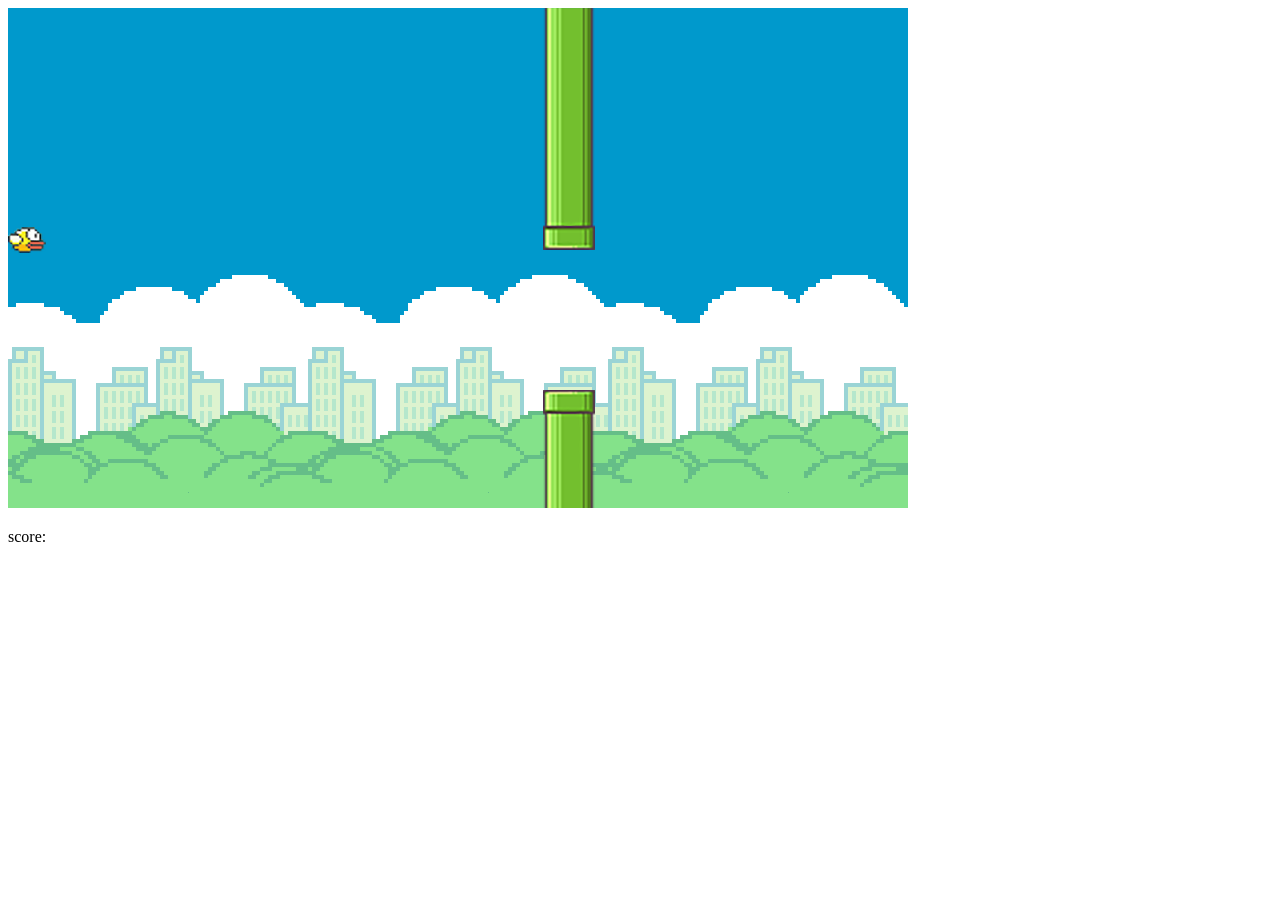
==== index.html @ ecbc9554 "up" ====
<!DOCTYPE html>
<html lang="en">
<head>
    <meta charset="UTF-8">
    <meta name="viewport" content="width=device-width, initial-scale=1.0">
    <title>game con chim</title>
</head>
<body>
    <canvas id="gamezone" width="900" height="500"></canvas>
    <p id="score">score: </p>
</body>
<script src="main.js"></script>
</html>
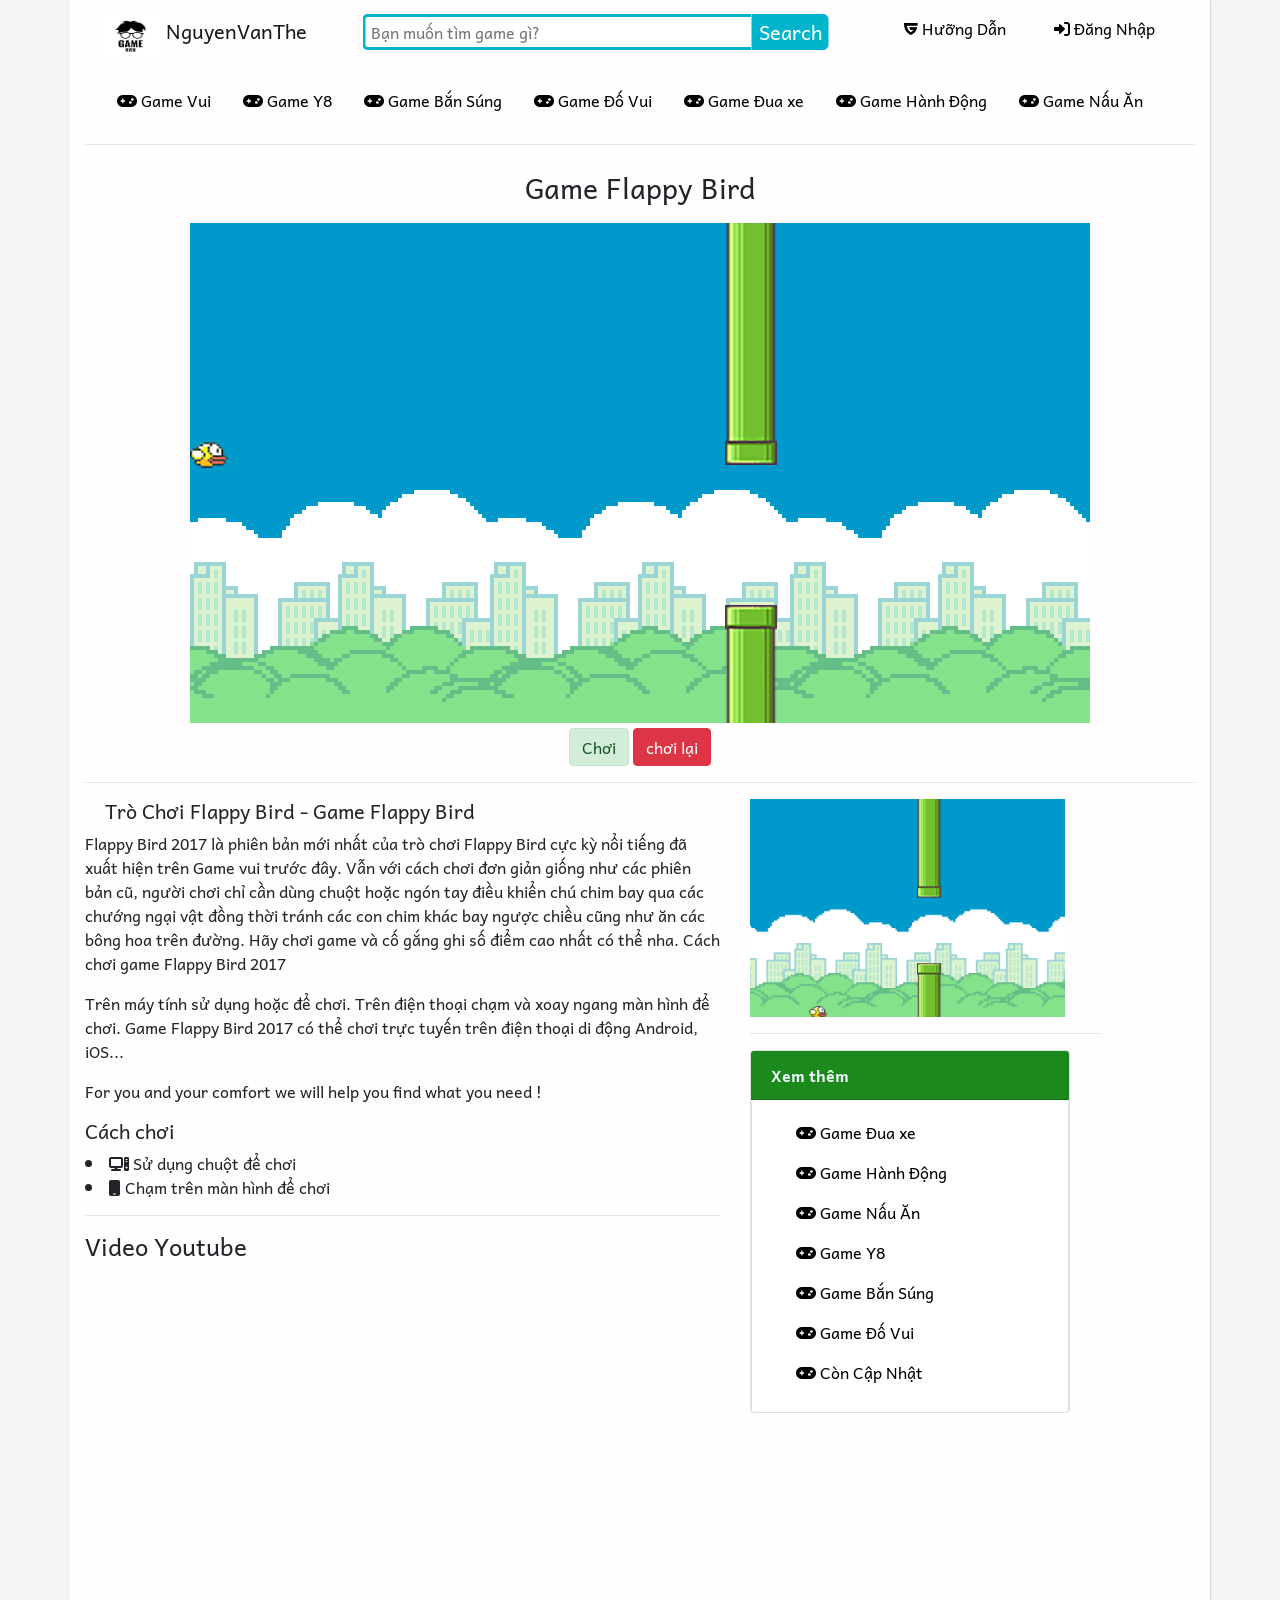
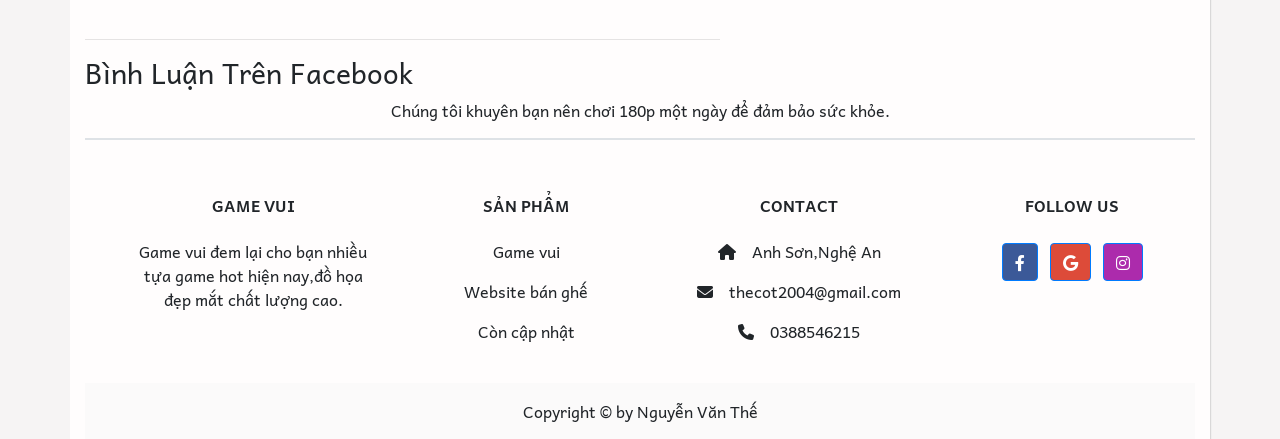
==== commit e6944bdc: "update" ====
--- a/index.html
+++ b/index.html
@@ -1,13 +1,284 @@
 <!DOCTYPE html>
 <html lang="en">
+
 <head>
     <meta charset="UTF-8">
+    <meta http-equiv="X-UA-Compatible" content="IE=edge">
     <meta name="viewport" content="width=device-width, initial-scale=1.0">
-    <title>game con chim</title>
+    <title>game</title>
+    <link rel="stylesheet" href="fontasomewre/css/all.css">
+    <link rel="stylesheet" href="fontasomewre/css/all.min.css">
+    <link rel="stylesheet" href="https://cdn.jsdelivr.net/npm/bootstrap@4.6.2/dist/css/bootstrap.min.css"
+        integrity="sha384-xOolHFLEh07PJGoPkLv1IbcEPTNtaed2xpHsD9ESMhqIYd0nLMwNLD69Npy4HI+N" crossorigin="anonymous">
+    <link rel="stylesheet" href="style.css">
+    <link rel="stylesheet" href="search.css">
+    <link rel="preconnect" href="https://fonts.googleapis.com">
+    <link rel="preconnect" href="https://fonts.gstatic.com" crossorigin>
+    <link rel="preconnect" href="https://fonts.googleapis.com"><link rel="preconnect" href="https://fonts.gstatic.com" crossorigin><link href="https://fonts.googleapis.com/css2?family=Andika&family=Inter+Tight&family=Roboto&family=Rubik:wght@300&display=swap" rel="stylesheet">
 </head>
+<style>
+    body {
+        font-family: 'Andika', sans-serif;
+    }
+
+    .container {
+        box-shadow: 1px 1px 1px rgba(196, 196, 196, 0.575);
+        background-color: #fffdfd;
+    }
+    .container-fluid{
+        background-color: #f6f4f4;
+    }
+
+    .ul li {
+        text-decoration: none;
+        list-style: none;
+    }
+</style>
+
 <body>
-    <canvas id="gamezone" width="900" height="500"></canvas>
-    <p id="score">score: </p>
+    
+
+    <div class="container-fluid">
+        <div class="container">
+            
+            <header>
+                <!-- Image and text -->
+                <nav class="navbar navbar-light ">
+                    <a class="navbar-brand" href="#">
+                        <img src="anh1.png" width="60" height="40"
+                            class="d-inline-block align-top" alt="">
+                        NguyenVanThe
+                    </a>
+                    <div class="wrap">
+                        <form action="" class="search" method="post">
+                            <input type="text" class="searchTerm" placeholder="Bạn muốn tìm game gì?">
+                            <button type="submit" class="searchButton">
+                                Search
+                            </button>
+                        </form>
+                    </div>
+                    <ul style="display: flex; list-style: none;">
+                    </li>
+                    <li class="nav-item">
+                        <a class="nav-link" href="#"><i class="fa-brands fa-guilded"></i> Hưỡng Dẫn</a>
+                    </li>
+                    <li class="nav-item">
+                        <a class="nav-link" href="#"> <i class="fa-solid fa-right-to-bracket"></i> Đăng Nhập</a>
+                    </li>
+                    </ul>
+                </nav>
+                <nav class="navbar navbar-expand-lg ">
+                    <div class="collapse navbar-collapse" id="navbarNav">
+                        <ul class="navbar-nav">
+                            <li class="nav-item">
+                                <a class="nav-link" href="#"><i class="fa-solid fa-gamepad"></i> Game Vui</a>
+                            </li>
+                            <li class="nav-item">
+                                <a class="nav-link" href="#"><i class="fa-solid fa-gamepad"></i> Game Y8</a>
+                            </li>
+                            <li class="nav-item">
+                                <a class="nav-link" href="#"><i class="fa-solid fa-gamepad"></i> Game Bắn Súng</a>
+                            </li>
+                            <li class="nav-item">
+                                <a class="nav-link" href="#"><i class="fa-solid fa-gamepad"></i> Game Đố Vui</a>
+                            </li>
+                            <li class="nav-item">
+                                <a class="nav-link" href="#"><i class="fa-solid fa-gamepad"></i> Game Đua xe</a>
+                            </li>
+                            <li class="nav-item">
+                                <a class="nav-link" href="#"><i class="fa-solid fa-gamepad"></i> Game Hành Động</a>
+                            </li>
+                            <li class="nav-item">
+                                <a class="nav-link" href="#"><i class="fa-solid fa-gamepad"></i> Game Nấu Ăn</a>
+                            </li>
+                        </ul>
+                </nav>
+
+            </header>
+            <hr>
+            <div class="main" style="text-align: center;">
+                <h3 style="padding: 10px 5px;">Game Flappy Bird</h3>
+                <canvas id="gamezone" width="900" height="500"></canvas>
+                <br>
+                <form>
+                    <input type="button" class="btn alert-success" value="Chơi" onclick="history.go(0)">
+                
+                    <input type="button" class="btn btn-danger" value="chơi lại" onclick="history.go(0)">
+                </form>
+
+            </div>
+            <hr>
+            <div class="row">
+                <div class="col-md-7">
+                    <h5 style="padding: 0px 20px;">Trò Chơi Flappy Bird - Game Flappy Bird</h5>
+                    <p>
+                        Flappy Bird 2017 là phiên bản mới nhất của trò chơi Flappy Bird cực kỳ nổi tiếng đã xuất hiện
+                        trên
+                        Game
+                        vui trước đây. Vẫn với cách chơi đơn giản giống như các phiên bản cũ, người chơi chỉ cần dùng
+                        chuột
+                        hoặc
+                        ngón tay điều khiển chú chim bay qua các chướng ngại vật đồng thời tránh các con chim khác bay
+                        ngược
+                        chiều cũng như ăn các bông hoa trên đường. Hãy chơi game và cố gắng ghi số điểm cao nhất có thể
+                        nha.
+                        Cách chơi game Flappy Bird 2017
+                    </p>
+                    <p>
+                        Trên máy tính sử dụng hoặc để chơi.
+                        Trên điện thoại chạm và xoay ngang màn hình để chơi.
+                        Game Flappy Bird 2017 có thể chơi trực tuyến trên điện thoại di động Android, iOS...
+                    </p>
+                    <p>
+                        For you and your comfort we will help you find what you need !
+                    </p>
+                   
+                    <div class="fb-like" data-href="https://www.facebook.com/thecot.haha" data-width="100%"
+                        data-layout="standard" data-action="like" data-size="small" data-share="true"></div>
+                    <h5>Cách chơi</h5>
+                    <li> <i class="fa-solid fa-computer"></i> Sử dụng chuột để chơi</li>
+                    <li> <i class="fa-sharp fa-solid fa-mobile"></i> Chạm trên màn hình để chơi</li>
+                    <hr>
+                    <h4>Video Youtube</h4>
+                    <iframe width="620" height="350" src="https://www.youtube.com/embed/FMVFmEuWz3E" title="Game DỄ nhất mà tôi từng chơi | Flappy Bird" frameborder="0" allow="accelerometer; autoplay; clipboard-write; encrypted-media; gyroscope; picture-in-picture" allowfullscreen></iframe>
+                    <hr>
+                    <h3>Bình Luận Trên Facebook</h3>
+                    <div class="fb-comments" data-href="https://gamevui.vn/" data-width="100%" data-numposts="7"></div>
+                  
+                </div>
+                <div class="col-md-4">
+                    <img src="anh2.png" alt="" width="90%">
+
+                    <hr>
+                    <div class="card " style="width: 20rem; ">
+                        <div class="card-header" style="background-color: rgb(27, 137, 27); color: aliceblue; font-weight: bold;">
+                            Xem thêm
+                        </div>
+                        <ul class="list-group list-group-item" style="padding-bottom: 20px;color: aliceblue; list-style: none;">
+                            <li class="nav-item">
+                                <a class="nav-link" href="#"><i class="fa-solid fa-gamepad"></i> Game Đua xe</a>
+                            </li>
+                            <li class="nav-item">
+                                <a class="nav-link" href="#"><i class="fa-solid fa-gamepad"></i> Game Hành Động</a>
+                            </li>
+                            <li class="nav-item">
+                                <a class="nav-link" href="#"><i class="fa-solid fa-gamepad"></i> Game Nấu Ăn</a>
+                            </li>
+                            <li class="nav-item">
+                                <a class="nav-link" href="#"><i class="fa-solid fa-gamepad"></i> Game Y8</a>
+                            </li>
+                            <li class="nav-item">
+                                <a class="nav-link" href="#"><i class="fa-solid fa-gamepad"></i> Game Bắn Súng</a>
+                            </li>
+                            <li class="nav-item">
+                                <a class="nav-link" href="#"><i class="fa-solid fa-gamepad"></i> Game Đố Vui</a>
+                            </li>
+                            <li class="nav-item">
+                                <a class="nav-link" href="#"><i class="fa-solid fa-gamepad"></i> Còn Cập Nhật</a>
+                            </li>
+                        </ul>
+                    </div>
+                </div>
+            </div>
+             <p class="text-center">Chúng tôi khuyên bạn nên chơi 180p một ngày để đảm bảo sức khỏe.</p>
+            <hr class="border">
+
+
+
+
+            <footer class="text-center text-lg-start" style="background-color: #fffdfd;">
+                <!-- Grid container -->
+                <div class=" p-4 pb-0">
+                    <!-- Section: Links -->
+                    <section class="">
+                        <!--Grid row-->
+                        <div class="row">
+                            <!-- Grid column -->
+                            <div class="col-md-3 col-lg-3 col-xl-3 mx-auto mt-3">
+                                <h6 class="text-uppercase mb-4 font-weight-bold">
+                                    Game Vui
+                                </h6>
+                                <p>
+                                    Game vui đem lại cho bạn nhiều tựa game hot hiện nay,đồ họa đẹp mắt chất lượng cao.
+                                </p>
+                            </div>
+                            <!-- Grid column -->
+
+                            <hr class="w-100 clearfix d-md-none" />
+
+                            <!-- Grid column -->
+                            <div class="col-md-2 col-lg-2 col-xl-2 mx-auto mt-3">
+                                <h6 class="text-uppercase mb-4 font-weight-bold">Sản Phẩm</h6>
+                                <p>
+                                    <a>Game vui</a>
+                                </p>
+                                <p>
+                                    <a>Website bán ghế</a>
+                                </p>
+                                <p>
+                                    <a>Còn cập nhật</a>
+                                </p>
+
+                            </div>
+                            <!-- Grid column -->
+
+                            <hr class="w-100 clearfix d-md-none" />
+                            <!-- Grid column -->
+                            <hr class="w-100 clearfix d-md-none" />
+
+                            <!-- Grid column -->
+                            <div class="col-md-4 col-lg-3 col-xl-3 mx-auto mt-3">
+                                <h6 class="text-uppercase mb-4 font-weight-bold">Contact</h6>
+                                <p><i class="fas fa-home mr-3"></i>Anh Sơn,Nghệ An</p>
+                                <p><i class="fas fa-envelope mr-3"></i>thecot2004@gmail.com </p>
+                                <p><i class="fas fa-phone mr-3"></i>0388546215</p>
+                            </div>
+                            <!-- Grid column -->
+
+                            <!-- Grid column -->
+                            <div class="col-md-3 col-lg-2 col-xl-2 mx-auto mt-3">
+                                <h6 class="text-uppercase mb-4 font-weight-bold">Follow us</h6>
+
+                                <!-- Facebook -->
+                                <a class="btn btn-primary btn-floating m-1" style="background-color: #3b5998"
+                                    href="https://www.facebook.com/thecot.haha" role="button"><i
+                                        class="fab fa-facebook-f"></i></a>
+
+
+
+                                <!-- Google -->
+                                <a class="btn btn-primary btn-floating m-1" style="background-color: #dd4b39" href="https://www.youtube.com/channel/UCXW4ERYTcLqAjxJQsUSi8tg"
+                                    role="button"><i class="fab fa-google"></i></a>
+
+                                <!-- Instagram -->
+                                <a class="btn btn-primary btn-floating m-1" style="background-color: #ac2bac" href="https://www.instagram.com/thecot07/"
+                                    role="button"><i class="fab fa-instagram"></i></a>
+
+
+                            </div>
+                        </div>
+                        <!--Grid row-->
+                    </section>
+                    <!-- Section: Links -->
+                </div>
+                <!-- Grid container -->
+
+                <!-- Copyright -->
+                <div class="text-center p-3" style="background-color: rgba(236, 236, 236, 0.2)">
+                    Copyright &copy; by Nguyễn Văn Thế
+                </div>
+                <!-- Copyright -->
+            </footer>
+            <!-- Footer -->
+        </div>
+    
+</div>
 </body>
 <script src="main.js"></script>
+
+<div id="fb-root"></div>
+<script async defer crossorigin="anonymous"
+    src="https://connect.facebook.net/vi_VN/sdk.js#xfbml=1&version=v15.0&appId=592013982506068&autoLogAppEvents=1"
+    nonce="W2XmG7zL"></script>
+
 </html>
--- a/style.css
+++ b/style.css
@@ -0,0 +1,15 @@
+.nav-link{
+    margin: 0px 8px;
+    color: black;
+    
+}
+
+ul li :hover{
+    color: orange;
+
+}
+
+.form{
+    
+   padding-top: 40px;
+}
--- a/search.css
+++ b/search.css
@@ -0,0 +1,40 @@
+.search {
+    width: 140%;
+    position: relative;
+    display: flex;
+  }
+  
+  .searchTerm {
+    width: 140%;
+    border: 3px solid #00B4CC;
+    border-right: none;
+    padding: 5px;
+    height: 36px;
+    border-radius: 5px 0 0 5px;
+    outline: none;
+    color: #9DBFAF;
+  }
+  
+  .searchTerm:focus{
+    color: #00B4CC;
+  }
+  
+  .searchButton {
+    width: 100px;
+    height: 36px;
+    border: 1px solid #00B4CC;
+    background: #00B4CC;
+    text-align: center;
+    color: #fff;
+    border-radius: 0 5px 5px 0;
+    cursor: pointer;
+    font-size: 20px;
+  }
+  
+  .wrap{
+    width: 30%;
+    position: absolute;
+    top: 45%;
+    left: 40%;
+    transform: translate(-50%, -50%);
+  }
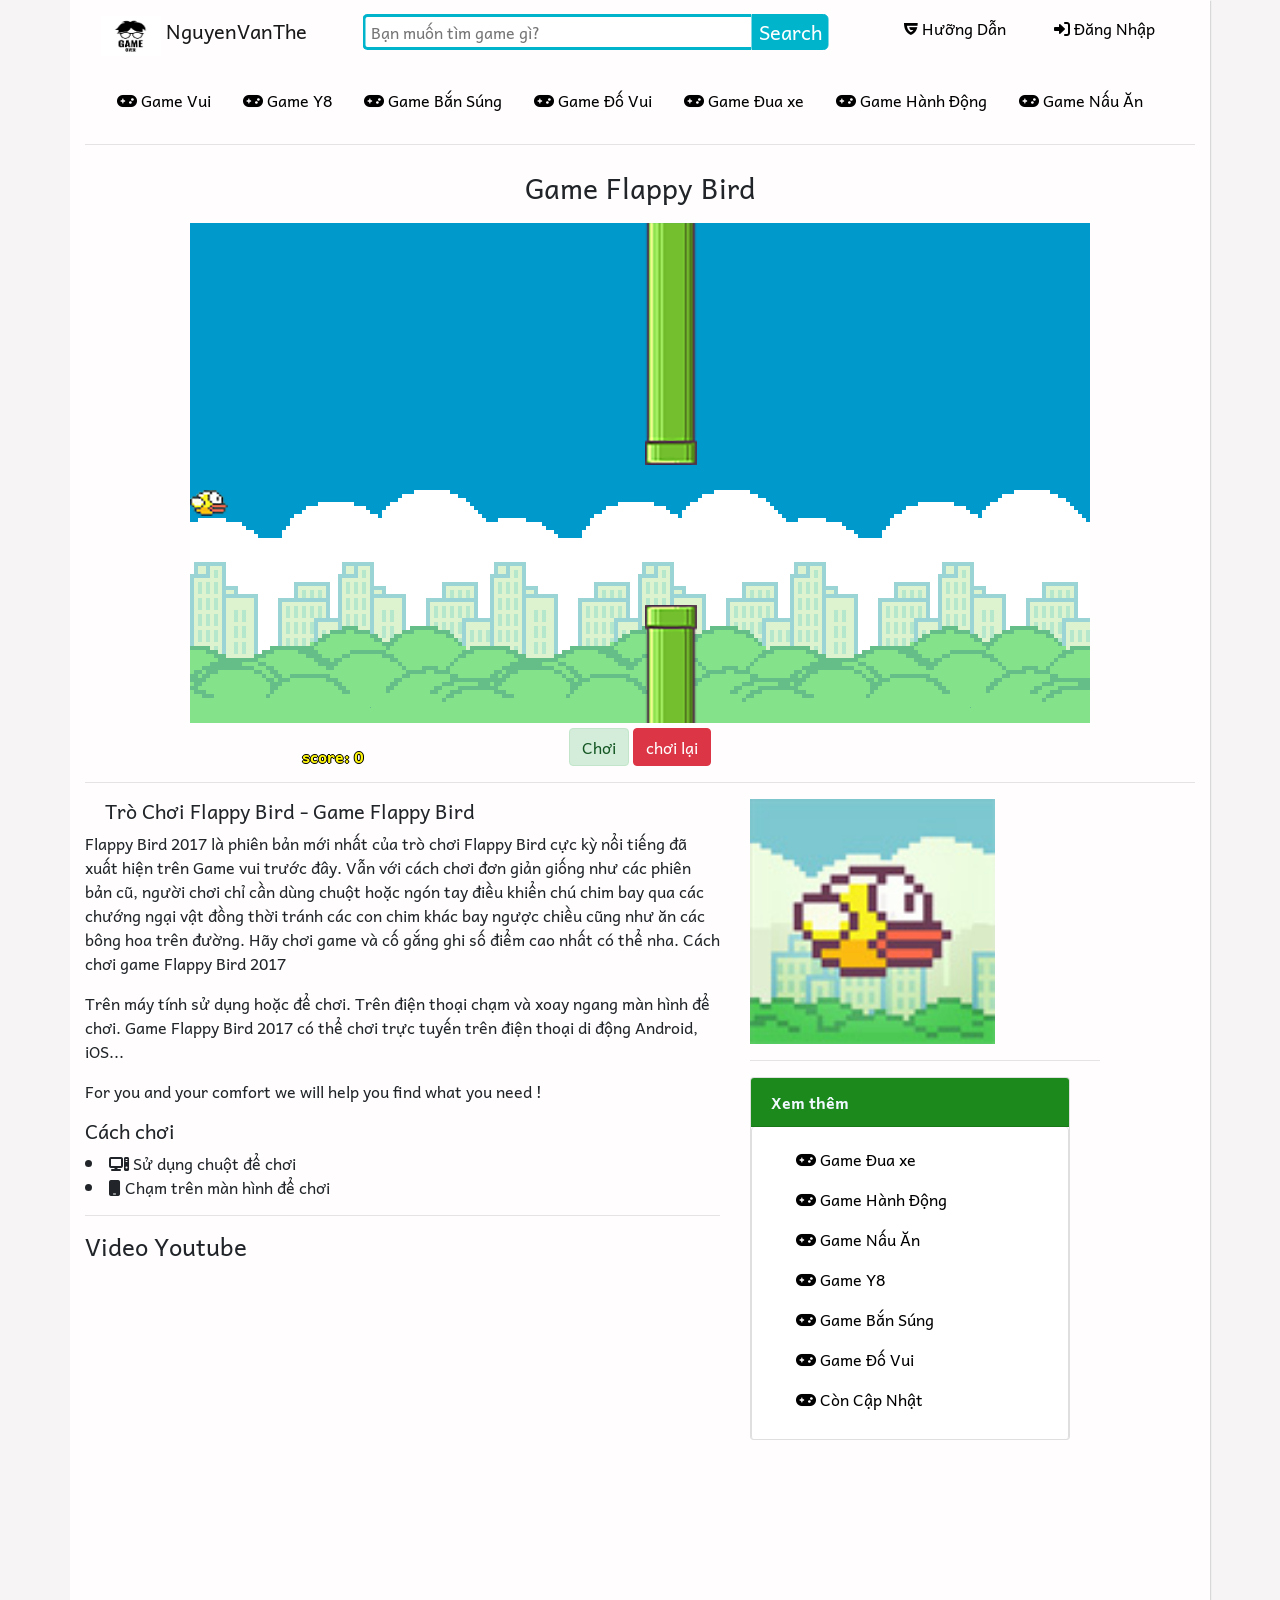
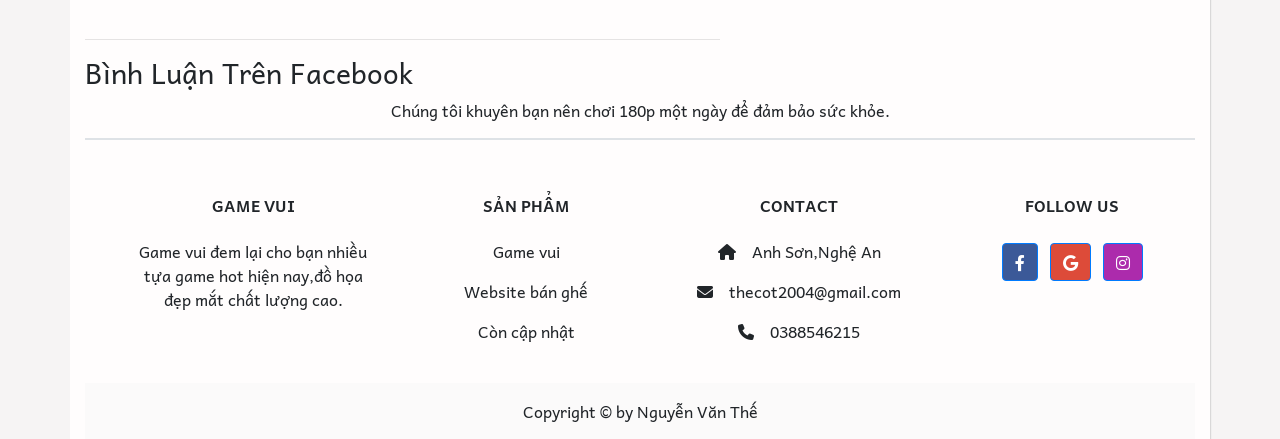
==== commit 962316da: "update" ====
--- a/index.html
+++ b/index.html
@@ -33,6 +33,24 @@
         text-decoration: none;
         list-style: none;
     }
+    .diem{
+        position: absolute;
+  top: 84%;
+  left: 26%;
+  transform: translate(-50%, -50%);
+  color: rgb(255, 247, 12);
+  text-shadow: -1px 0 black, 0 1px black,      1px 0 black, 0 -1px black;
+  text-align: center;
+  font-weight: bolder;
+    }
+    body{
+-webkit-touch-callout: none;
+-webkit-user-select: none;
+-moz-user-select: none;
+-ms-user-select: none;
+-o-user-select: none;
+user-select: none;
+}
 </style>
 
 <body>
@@ -99,6 +117,7 @@
             <div class="main" style="text-align: center;">
                 <h3 style="padding: 10px 5px;">Game Flappy Bird</h3>
                 <canvas id="gamezone" width="900" height="500"></canvas>
+                    <p class="diem" id="score">score: 0</p>
                 <br>
                 <form>
                     <input type="button" class="btn alert-success" value="Chơi" onclick="history.go(0)">
@@ -147,11 +166,11 @@
                   
                 </div>
                 <div class="col-md-4">
-                    <img src="anh2.png" alt="" width="90%">
+                    <img src="anh3.jpg" alt="" width="70%">
 
                     <hr>
                     <div class="card " style="width: 20rem; ">
-                        <div class="card-header" style="background-color: rgb(27, 137, 27); color: aliceblue; font-weight: bold;">
+                        <div class="card-header" style="background-color: rgb(27, 137, 27); color: aliceblue; font-weight: bolder;">
                             Xem thêm
                         </div>
                         <ul class="list-group list-group-item" style="padding-bottom: 20px;color: aliceblue; list-style: none;">
@@ -182,6 +201,7 @@
             </div>
              <p class="text-center">Chúng tôi khuyên bạn nên chơi 180p một ngày để đảm bảo sức khỏe.</p>
             <hr class="border">
+            
 
 
 
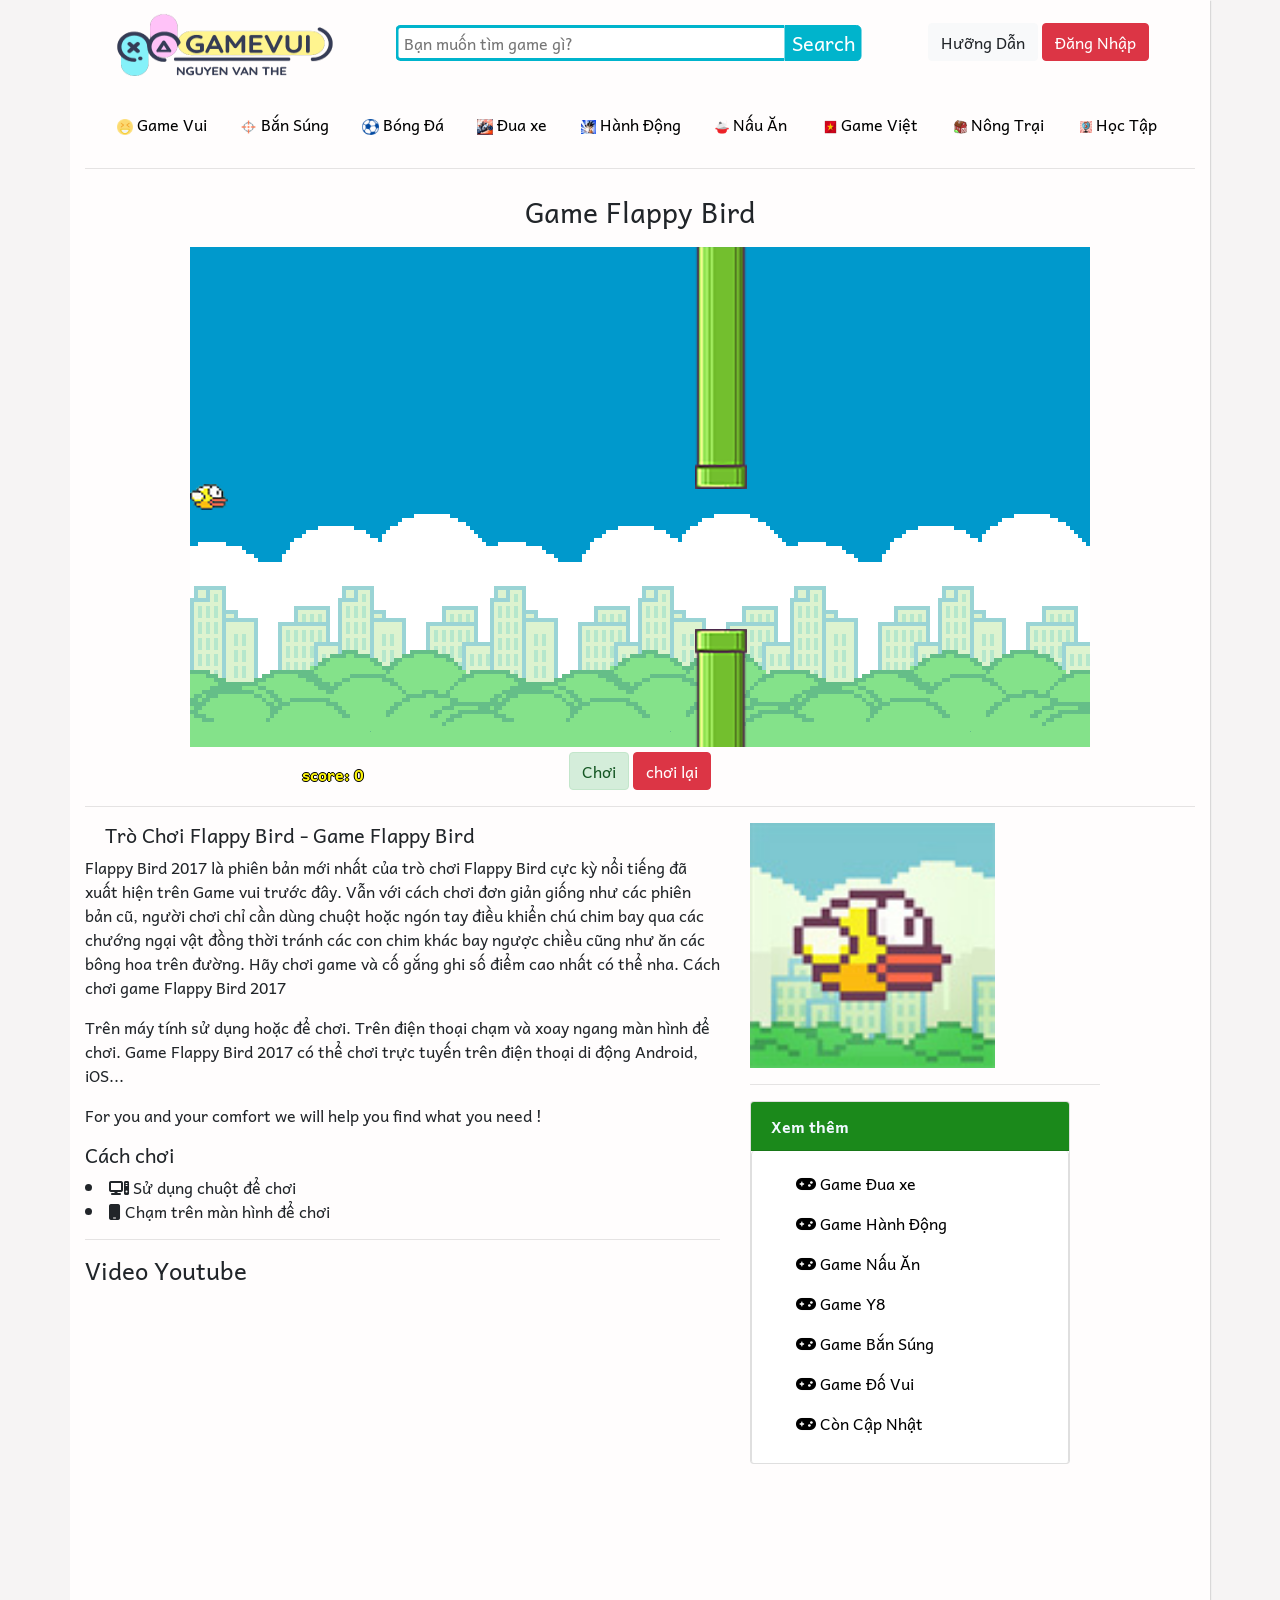
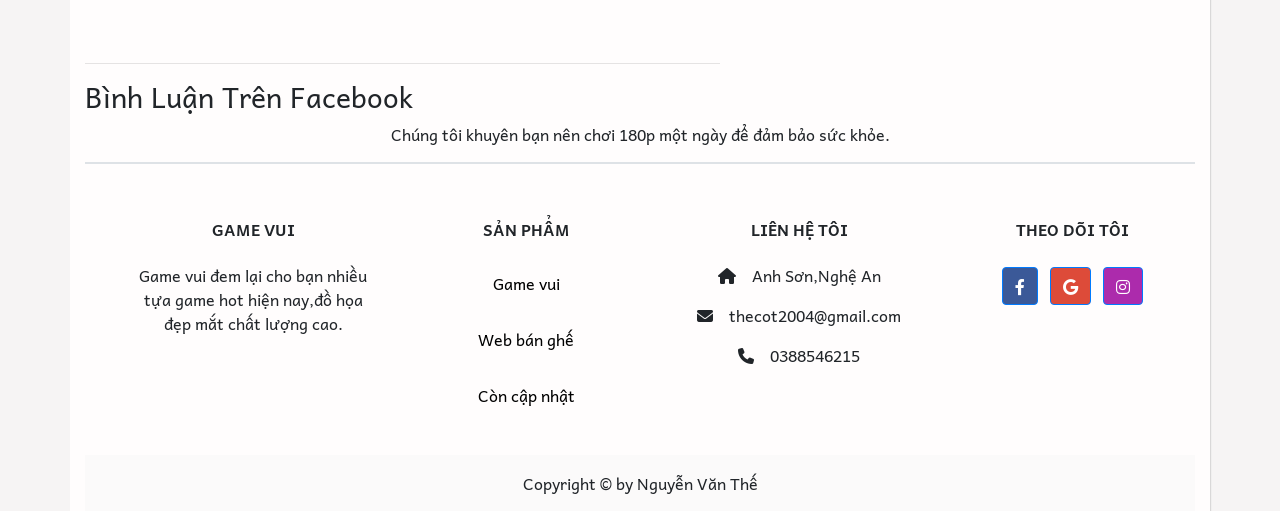
==== commit 34950c10: "lentiep" ====
--- a/index.html
+++ b/index.html
@@ -12,20 +12,29 @@
         integrity="sha384-xOolHFLEh07PJGoPkLv1IbcEPTNtaed2xpHsD9ESMhqIYd0nLMwNLD69Npy4HI+N" crossorigin="anonymous">
     <link rel="stylesheet" href="style.css">
     <link rel="stylesheet" href="search.css">
+
     <link rel="preconnect" href="https://fonts.googleapis.com">
     <link rel="preconnect" href="https://fonts.gstatic.com" crossorigin>
-    <link rel="preconnect" href="https://fonts.googleapis.com"><link rel="preconnect" href="https://fonts.gstatic.com" crossorigin><link href="https://fonts.googleapis.com/css2?family=Andika&family=Inter+Tight&family=Roboto&family=Rubik:wght@300&display=swap" rel="stylesheet">
+    <link rel="preconnect" href="https://fonts.googleapis.com">
+    <link rel="preconnect" href="https://fonts.gstatic.com" crossorigin>
+    <link
+        href="https://fonts.googleapis.com/css2?family=Andika&family=Inter+Tight&family=Roboto&family=Rubik:wght@300&display=swap"
+        rel="stylesheet">
 </head>
 <style>
     body {
         font-family: 'Andika', sans-serif;
     }
 
+    header {}
+
+
     .container {
         box-shadow: 1px 1px 1px rgba(196, 196, 196, 0.575);
         background-color: #fffdfd;
     }
-    .container-fluid{
+
+    .container-fluid {
         background-color: #f6f4f4;
     }
 
@@ -33,39 +42,40 @@
         text-decoration: none;
         list-style: none;
     }
-    .diem{
+
+    .diem {
         position: absolute;
-  top: 84%;
-  left: 26%;
-  transform: translate(-50%, -50%);
-  color: rgb(255, 247, 12);
-  text-shadow: -1px 0 black, 0 1px black,      1px 0 black, 0 -1px black;
-  text-align: center;
-  font-weight: bolder;
-    }
-    body{
--webkit-touch-callout: none;
--webkit-user-select: none;
--moz-user-select: none;
--ms-user-select: none;
--o-user-select: none;
-user-select: none;
-}
+        top: 86%;
+        left: 26%;
+        transform: translate(-50%, -50%);
+        color: rgb(255, 247, 12);
+        text-shadow: -1px 0 black, 0 1px black, 1px 0 black, 0 -1px black;
+        text-align: center;
+        font-weight: bolder;
+    }
+
+    body {
+        -webkit-touch-callout: none;
+        -webkit-user-select: none;
+        -moz-user-select: none;
+        -ms-user-select: none;
+        -o-user-select: none;
+        user-select: none;
+    }
 </style>
 
 <body>
-    
+
 
     <div class="container-fluid">
         <div class="container">
-            
+
             <header>
                 <!-- Image and text -->
                 <nav class="navbar navbar-light ">
                     <a class="navbar-brand" href="#">
-                        <img src="anh1.png" width="60" height="40"
-                            class="d-inline-block align-top" alt="">
-                        NguyenVanThe
+                        <img src="logo3.png" width="250" height="70" class="d-inline-block align-top" alt="">
+
                     </a>
                     <div class="wrap">
                         <form action="" class="search" method="post">
@@ -75,39 +85,43 @@
                             </button>
                         </form>
                     </div>
-                    <ul style="display: flex; list-style: none;">
-                    </li>
-                    <li class="nav-item">
-                        <a class="nav-link" href="#"><i class="fa-brands fa-guilded"></i> Hưỡng Dẫn</a>
-                    </li>
-                    <li class="nav-item">
-                        <a class="nav-link" href="#"> <i class="fa-solid fa-right-to-bracket"></i> Đăng Nhập</a>
-                    </li>
-                    </ul>
+
+
+                    <div class="" style="margin-right: 30px;margin-bottom: 12px;">
+                        <button type="button" class="btn btn-light" href=""></a>Hưỡng Dẫn</button>
+                        <button type="button" class="btn btn-danger" href=""></a>Đăng Nhập</button>
+                    </div>
                 </nav>
                 <nav class="navbar navbar-expand-lg ">
                     <div class="collapse navbar-collapse" id="navbarNav">
                         <ul class="navbar-nav">
                             <li class="nav-item">
-                                <a class="nav-link" href="#"><i class="fa-solid fa-gamepad"></i> Game Vui</a>
-                            </li>
-                            <li class="nav-item">
-                                <a class="nav-link" href="#"><i class="fa-solid fa-gamepad"></i> Game Y8</a>
-                            </li>
-                            <li class="nav-item">
-                                <a class="nav-link" href="#"><i class="fa-solid fa-gamepad"></i> Game Bắn Súng</a>
-                            </li>
-                            <li class="nav-item">
-                                <a class="nav-link" href="#"><i class="fa-solid fa-gamepad"></i> Game Đố Vui</a>
-                            </li>
-                            <li class="nav-item">
-                                <a class="nav-link" href="#"><i class="fa-solid fa-gamepad"></i> Game Đua xe</a>
-                            </li>
-                            <li class="nav-item">
-                                <a class="nav-link" href="#"><i class="fa-solid fa-gamepad"></i> Game Hành Động</a>
-                            </li>
-                            <li class="nav-item">
-                                <a class="nav-link" href="#"><i class="fa-solid fa-gamepad"></i> Game Nấu Ăn</a>
+                                <a class="nav-link" href="#"><img src="vui.png" alt="" width="17%">  Game Vui</a>
+                            </li>
+                           
+                            <li class="nav-item">
+                                <a class="nav-link" href="#"><img src="sung.png" alt="" width="18%"> Bắn Súng</a>
+                            </li>
+                            <li class="nav-item">
+                                <a class="nav-link" href="#"><img src="bong.png" alt="" width="20%"> Bóng Đá</a>
+                            </li>
+                            <li class="nav-item">
+                                <a class="nav-link" href="#"><img src="xe.png" alt="" width="22%"> Đua xe</a>
+                            </li>
+                            <li class="nav-item">
+                                <a class="nav-link" href="#"><img src="hanhdong.jpg" alt="" width="14%"> Hành Động</a>
+                            </li>
+                            <li class="nav-item">
+                                <a class="nav-link" href="#"><img src="nauan.png" alt="" width="18%"> Nấu Ăn</a>
+                            </li>
+                            <li class="nav-item">
+                                <a class="nav-link" href="#"><img src="viet.png" alt="" width="14%"> Game Việt</a>
+                            </li>
+                            <li class="nav-item">
+                                <a class="nav-link" href="#"><img src="trai.png" alt="" width="14%"> Nông Trại</a>
+                            </li>
+                            <li class="nav-item">
+                                <a class="nav-link" href="#"><img src="hoc.png" alt="" width="14%"> Học Tập</a>
                             </li>
                         </ul>
                 </nav>
@@ -117,11 +131,11 @@
             <div class="main" style="text-align: center;">
                 <h3 style="padding: 10px 5px;">Game Flappy Bird</h3>
                 <canvas id="gamezone" width="900" height="500"></canvas>
-                    <p class="diem" id="score">score: 0</p>
+                <p class="diem" id="score">score: 0</p>
                 <br>
                 <form>
                     <input type="button" class="btn alert-success" value="Chơi" onclick="history.go(0)">
-                
+
                     <input type="button" class="btn btn-danger" value="chơi lại" onclick="history.go(0)">
                 </form>
 
@@ -151,7 +165,7 @@
                     <p>
                         For you and your comfort we will help you find what you need !
                     </p>
-                   
+
                     <div class="fb-like" data-href="https://www.facebook.com/thecot.haha" data-width="100%"
                         data-layout="standard" data-action="like" data-size="small" data-share="true"></div>
                     <h5>Cách chơi</h5>
@@ -159,21 +173,26 @@
                     <li> <i class="fa-sharp fa-solid fa-mobile"></i> Chạm trên màn hình để chơi</li>
                     <hr>
                     <h4>Video Youtube</h4>
-                    <iframe width="620" height="350" src="https://www.youtube.com/embed/FMVFmEuWz3E" title="Game DỄ nhất mà tôi từng chơi | Flappy Bird" frameborder="0" allow="accelerometer; autoplay; clipboard-write; encrypted-media; gyroscope; picture-in-picture" allowfullscreen></iframe>
+                    <iframe width="620" height="350" src="https://www.youtube.com/embed/FMVFmEuWz3E"
+                        title="Game DỄ nhất mà tôi từng chơi | Flappy Bird" frameborder="0"
+                        allow="accelerometer; autoplay; clipboard-write; encrypted-media; gyroscope; picture-in-picture"
+                        allowfullscreen></iframe>
                     <hr>
                     <h3>Bình Luận Trên Facebook</h3>
                     <div class="fb-comments" data-href="https://gamevui.vn/" data-width="100%" data-numposts="7"></div>
-                  
+
                 </div>
                 <div class="col-md-4">
                     <img src="anh3.jpg" alt="" width="70%">
 
                     <hr>
                     <div class="card " style="width: 20rem; ">
-                        <div class="card-header" style="background-color: rgb(27, 137, 27); color: aliceblue; font-weight: bolder;">
+                        <div class="card-header"
+                            style="background-color: rgb(27, 137, 27); color: aliceblue; font-weight: bolder;">
                             Xem thêm
                         </div>
-                        <ul class="list-group list-group-item" style="padding-bottom: 20px;color: aliceblue; list-style: none;">
+                        <ul class="list-group list-group-item"
+                            style="padding-bottom: 20px;color: aliceblue; list-style: none;">
                             <li class="nav-item">
                                 <a class="nav-link" href="#"><i class="fa-solid fa-gamepad"></i> Game Đua xe</a>
                             </li>
@@ -199,9 +218,9 @@
                     </div>
                 </div>
             </div>
-             <p class="text-center">Chúng tôi khuyên bạn nên chơi 180p một ngày để đảm bảo sức khỏe.</p>
+            <p class="text-center">Chúng tôi khuyên bạn nên chơi 180p một ngày để đảm bảo sức khỏe.</p>
             <hr class="border">
-            
+
 
 
 
@@ -230,13 +249,13 @@
                             <div class="col-md-2 col-lg-2 col-xl-2 mx-auto mt-3">
                                 <h6 class="text-uppercase mb-4 font-weight-bold">Sản Phẩm</h6>
                                 <p>
-                                    <a>Game vui</a>
+                                    <a class="nav-link" href="#">Game vui</a>
                                 </p>
                                 <p>
-                                    <a>Website bán ghế</a>
+                                    <a class="nav-link" href="#">Web bán ghế</a>
                                 </p>
                                 <p>
-                                    <a>Còn cập nhật</a>
+                                    <a class="nav-link" href="#">Còn cập nhật</a>
                                 </p>
 
                             </div>
@@ -248,7 +267,7 @@
 
                             <!-- Grid column -->
                             <div class="col-md-4 col-lg-3 col-xl-3 mx-auto mt-3">
-                                <h6 class="text-uppercase mb-4 font-weight-bold">Contact</h6>
+                                <h6 class="text-uppercase mb-4 font-weight-bold">Liên hệ tôi</h6>
                                 <p><i class="fas fa-home mr-3"></i>Anh Sơn,Nghệ An</p>
                                 <p><i class="fas fa-envelope mr-3"></i>thecot2004@gmail.com </p>
                                 <p><i class="fas fa-phone mr-3"></i>0388546215</p>
@@ -257,7 +276,7 @@
 
                             <!-- Grid column -->
                             <div class="col-md-3 col-lg-2 col-xl-2 mx-auto mt-3">
-                                <h6 class="text-uppercase mb-4 font-weight-bold">Follow us</h6>
+                                <h6 class="text-uppercase mb-4 font-weight-bold">Theo dõi tôi</h6>
 
                                 <!-- Facebook -->
                                 <a class="btn btn-primary btn-floating m-1" style="background-color: #3b5998"
@@ -267,12 +286,14 @@
 
 
                                 <!-- Google -->
-                                <a class="btn btn-primary btn-floating m-1" style="background-color: #dd4b39" href="https://www.youtube.com/channel/UCXW4ERYTcLqAjxJQsUSi8tg"
-                                    role="button"><i class="fab fa-google"></i></a>
+                                <a class="btn btn-primary btn-floating m-1" style="background-color: #dd4b39"
+                                    href="https://www.youtube.com/channel/UCXW4ERYTcLqAjxJQsUSi8tg" role="button"><i
+                                        class="fab fa-google"></i></a>
 
                                 <!-- Instagram -->
-                                <a class="btn btn-primary btn-floating m-1" style="background-color: #ac2bac" href="https://www.instagram.com/thecot07/"
-                                    role="button"><i class="fab fa-instagram"></i></a>
+                                <a class="btn btn-primary btn-floating m-1" style="background-color: #ac2bac"
+                                    href="https://www.instagram.com/thecot07/" role="button"><i
+                                        class="fab fa-instagram"></i></a>
 
 
                             </div>
@@ -291,10 +312,11 @@
             </footer>
             <!-- Footer -->
         </div>
-    
-</div>
+
+    </div>
 </body>
 <script src="main.js"></script>
+<script src="header.js"></script>
 
 <div id="fb-root"></div>
 <script async defer crossorigin="anonymous"
--- a/style.css
+++ b/style.css
@@ -3,6 +3,7 @@
     color: black;
     
 }
+
 
 ul li :hover{
     color: orange;
@@ -12,4 +13,5 @@
 .form{
     
    padding-top: 40px;
-}+}
+
--- a/search.css
+++ b/search.css
@@ -1,40 +1,40 @@
 .search {
-    width: 140%;
-    position: relative;
-    display: flex;
-  }
-  
-  .searchTerm {
-    width: 140%;
-    border: 3px solid #00B4CC;
-    border-right: none;
-    padding: 5px;
-    height: 36px;
-    border-radius: 5px 0 0 5px;
-    outline: none;
-    color: #9DBFAF;
-  }
-  
-  .searchTerm:focus{
-    color: #00B4CC;
-  }
-  
-  .searchButton {
-    width: 100px;
-    height: 36px;
-    border: 1px solid #00B4CC;
-    background: #00B4CC;
-    text-align: center;
-    color: #fff;
-    border-radius: 0 5px 5px 0;
-    cursor: pointer;
-    font-size: 20px;
-  }
-  
-  .wrap{
-    width: 30%;
-    position: absolute;
-    top: 45%;
-    left: 40%;
-    transform: translate(-50%, -50%);
-  }+  width: 140%;
+  position: relative;
+  display: flex;
+}
+
+.searchTerm {
+  width: 140%;
+  border: 3px solid #00B4CC;
+  border-right: none;
+  padding: 5px;
+  height: 36px;
+  border-radius: 5px 0 0 5px;
+  outline: none;
+  color: #9DBFAF;
+}
+
+.searchTerm:focus{
+  color: #00B4CC;
+}
+
+.searchButton {
+  width: 100px;
+  height: 36px;
+  border: 1px solid #00B4CC;
+  background: #00B4CC;
+  text-align: center;
+  color: #fff;
+  border-radius: 0 5px 5px 0;
+  cursor: pointer;
+  font-size: 20px;
+}
+
+.wrap{
+  width: 30%;
+  position: absolute;
+  top: 45%;
+  left: 43%;
+  transform: translate(-50%, -50%);
+}
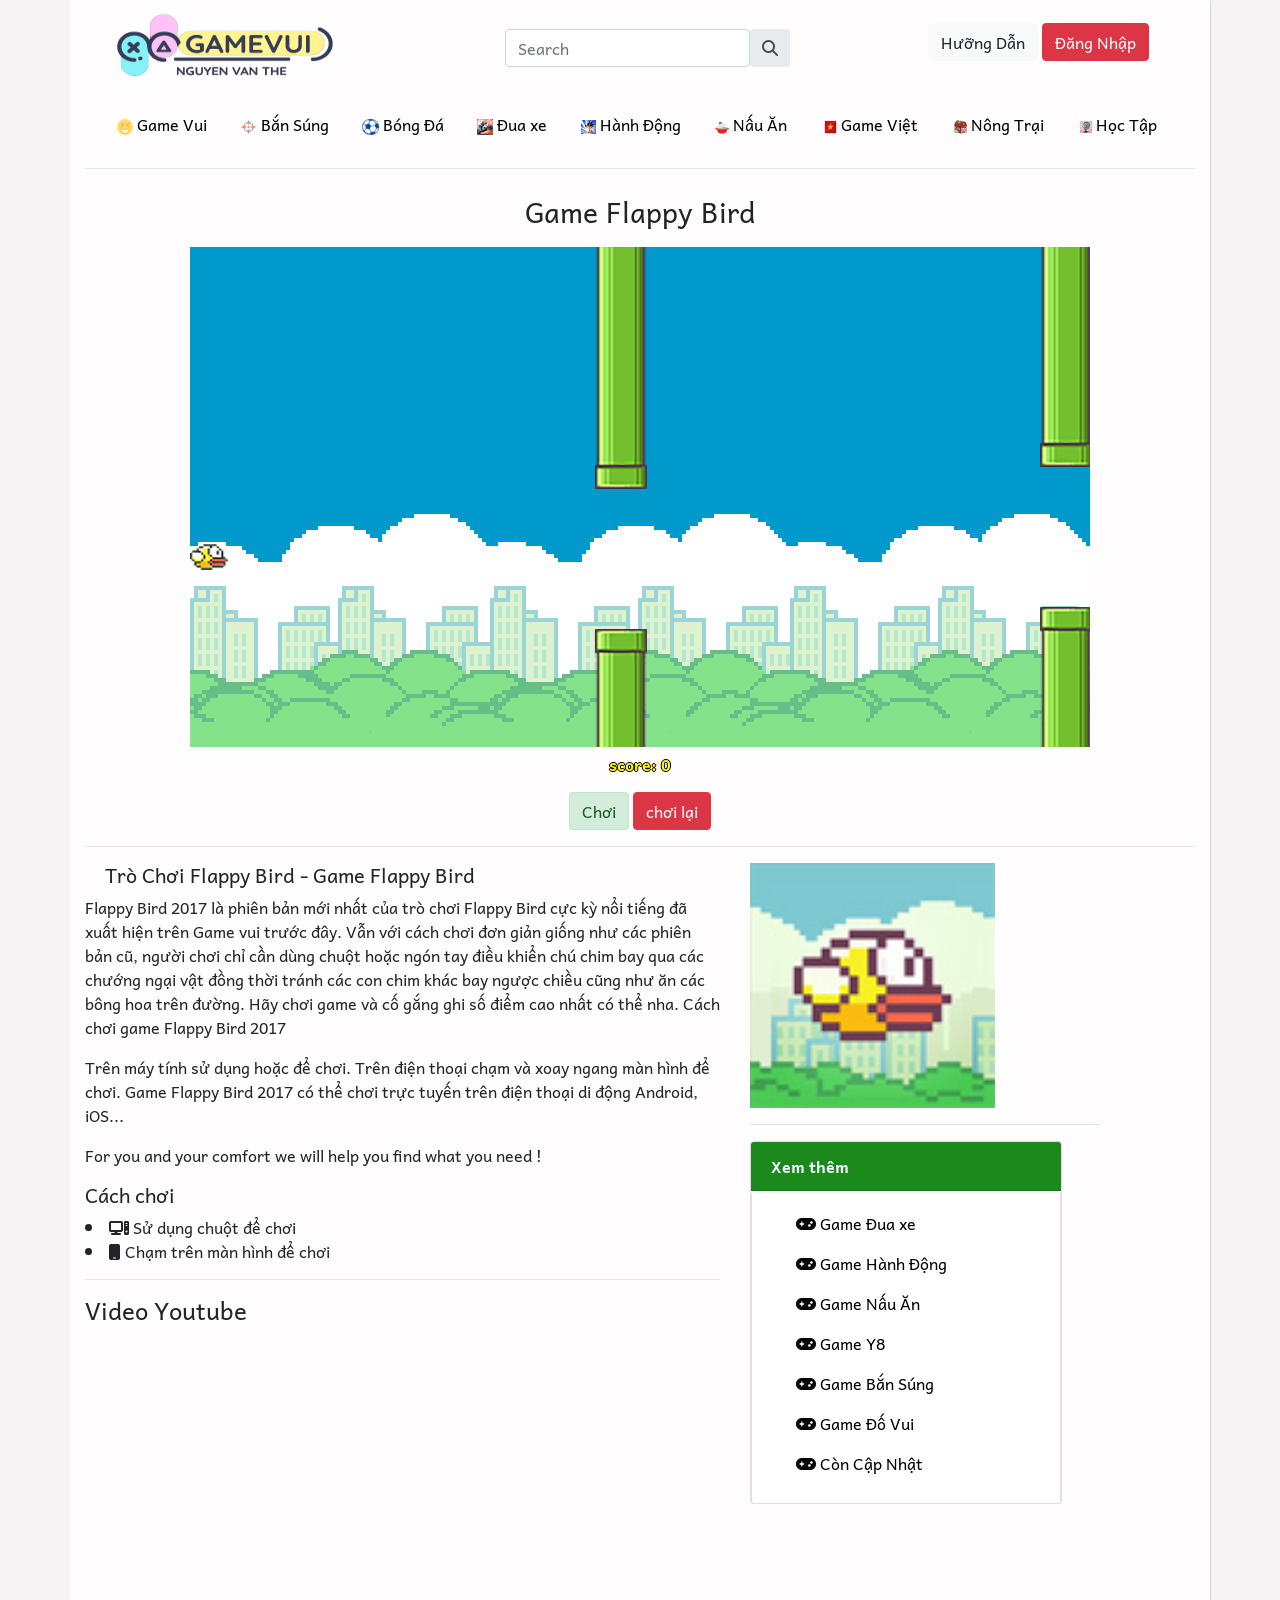
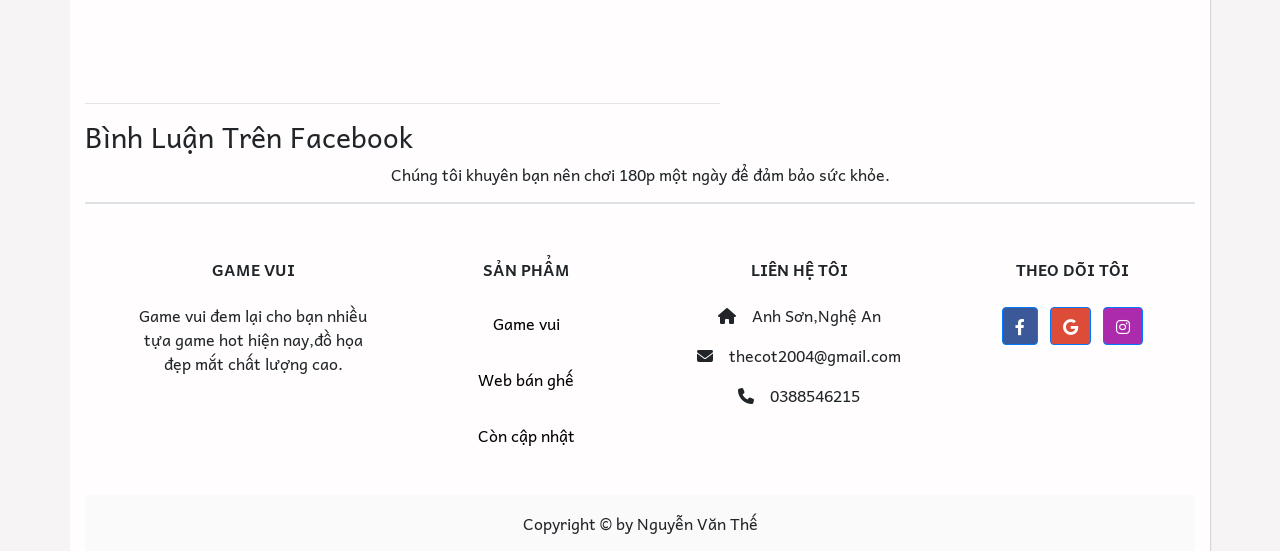
==== commit 9ed409ea: "update" ====
--- a/index.html
+++ b/index.html
@@ -44,15 +44,15 @@
     }
 
     .diem {
-        position: absolute;
-        top: 86%;
-        left: 26%;
-        transform: translate(-50%, -50%);
+    
+      
+    
         color: rgb(255, 247, 12);
         text-shadow: -1px 0 black, 0 1px black, 1px 0 black, 0 -1px black;
         text-align: center;
         font-weight: bolder;
     }
+    
 
     body {
         -webkit-touch-callout: none;
@@ -77,17 +77,12 @@
                         <img src="logo3.png" width="250" height="70" class="d-inline-block align-top" alt="">
 
                     </a>
-                    <div class="wrap">
-                        <form action="" class="search" method="post">
-                            <input type="text" class="searchTerm" placeholder="Bạn muốn tìm game gì?">
-                            <button type="submit" class="searchButton">
-                                Search
-                            </button>
-                        </form>
+                    <div class="input-group-append"> <input type="search" class="form-control rounded"
+                            placeholder="Search" aria-label="Search" aria-describedby="search-addon" /> <span
+                            class="input-group-text border-0" id="search-addon"> <i class="fas fa-search"></i> </span>
                     </div>
 
-
-                    <div class="" style="margin-right: 30px;margin-bottom: 12px;">
+                    <div class="hahah" style="margin-right: 30px;margin-bottom: 12px;">
                         <button type="button" class="btn btn-light" href=""></a>Hưỡng Dẫn</button>
                         <button type="button" class="btn btn-danger" href=""></a>Đăng Nhập</button>
                     </div>
@@ -96,9 +91,9 @@
                     <div class="collapse navbar-collapse" id="navbarNav">
                         <ul class="navbar-nav">
                             <li class="nav-item">
-                                <a class="nav-link" href="#"><img src="vui.png" alt="" width="17%">  Game Vui</a>
-                            </li>
-                           
+                                <a class="nav-link" href="#"><img src="vui.png" alt="" width="17%"> Game Vui</a>
+                            </li>
+
                             <li class="nav-item">
                                 <a class="nav-link" href="#"><img src="sung.png" alt="" width="18%"> Bắn Súng</a>
                             </li>
@@ -132,7 +127,6 @@
                 <h3 style="padding: 10px 5px;">Game Flappy Bird</h3>
                 <canvas id="gamezone" width="900" height="500"></canvas>
                 <p class="diem" id="score">score: 0</p>
-                <br>
                 <form>
                     <input type="button" class="btn alert-success" value="Chơi" onclick="history.go(0)">
 
@@ -186,7 +180,7 @@
                     <img src="anh3.jpg" alt="" width="70%">
 
                     <hr>
-                    <div class="card " style="width: 20rem; ">
+                    <div class="card " style="width: 19.5rem; ">
                         <div class="card-header"
                             style="background-color: rgb(27, 137, 27); color: aliceblue; font-weight: bolder;">
                             Xem thêm
--- a/style.css
+++ b/style.css
@@ -15,3 +15,15 @@
    padding-top: 40px;
 }
 
+@media only screen and (max-width: 768px) {
+    /* For mobile phones: */
+  canvas{
+    width: 100%;
+  }
+  iframe{
+    width: 100%;
+  }
+  .hahah{
+    display: none;
+  }
+  }
--- a/search.css
+++ b/search.css
@@ -34,7 +34,7 @@
 .wrap{
   width: 30%;
   position: absolute;
-  top: 45%;
+  top: 43%;
   left: 43%;
   transform: translate(-50%, -50%);
 }
